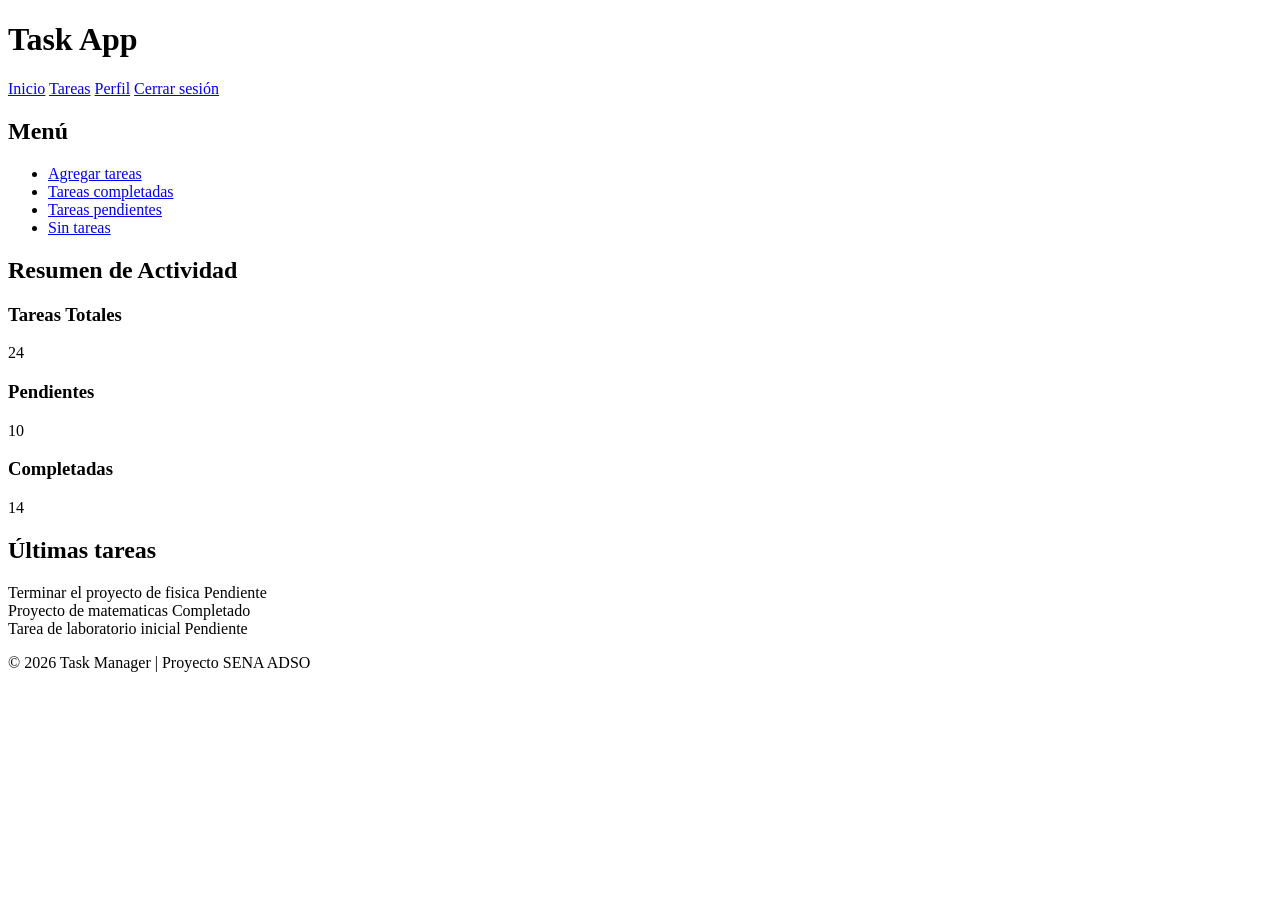
==== Contenido/index.html @ f4c388bc "feat: estructura HTML base y navegacion entre vistas" ====
<!DOCTYPE html>
<html lang="es">
<head>
  <meta charset="UTF-8" />
  <meta name="viewport" content="width=device-width, initial-scale=1.0"/>
  <title>Dashboard | Task Manager</title>
  <link rel="stylesheet" href="Styles.css">
</head>
<body>

  <header class="topbar">
    <h1>Task App</h1>
    <nav>
      <a href="#">Inicio</a>
      <a href="#">Tareas</a>
      <a href="#">Perfil</a>
      <a href="#">Cerrar sesión</a>
    </nav>
  </header>

  <main class="layout">

    <!-- Sidebar -->
    <aside class="sidebar">
      <h2>Menú</h2>
      <ul>
        <li><a href="agrear-tarea.html">Agregar tareas</a></li>
        <li><a href="tarea-completada.html">Tareas completadas</a></li>
        <li><a href="tarea-pendiente.html">Tareas pendientes</a></li>
        <li><a href="sin-tarea.html">Sin tareas</a></li>
      </ul>
    </aside>

    <!-- Contenido principal -->
    <section class="content">
      <h2>Resumen de Actividad</h2>

      <div class="cards">
        <div class="card">
          <h3>Tareas Totales</h3>
          <p>24</p>
        </div>
        <div class="card">
          <h3>Pendientes</h3>
          <p>10</p>
        </div>
        <div class="card">
          <h3>Completadas</h3>
          <p>14</p>
        </div>
      </div>

      <div class="tasks-section">
        <h2>Últimas tareas</h2>

        <div class="task">
          <span>Terminar el proyecto de fisica</span>
          <span class="status pending">Pendiente</span>
        </div>

        <div class="task">
          <span>Proyecto de matematicas</span>
          <span class="status completed">Completado</span>
        </div>

        <div class="task">
          <span>Tarea de laboratorio inicial</span>
          <span class="status pending">Pendiente</span>
        </div>

      </div>
    </section>

  </main>

  <footer class="footer">
    <p>© 2026 Task Manager | Proyecto SENA ADSO</p>
  </footer>

</body>
</html>
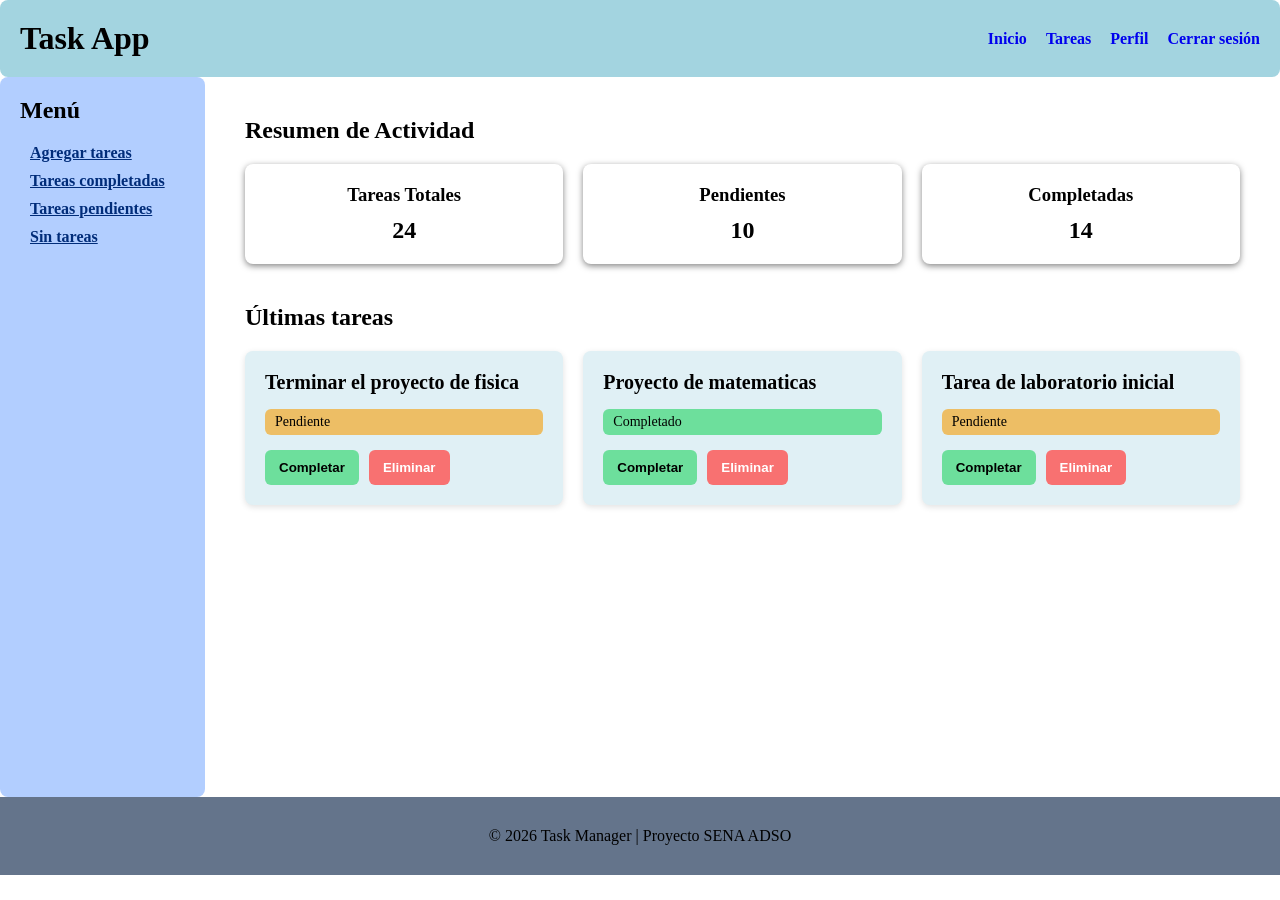
==== commit c83b1927: "tarjetas estaticas con acciones en vista principal" ====
--- a/Contenido/index.html
+++ b/Contenido/index.html
@@ -50,25 +50,39 @@
         </div>
       </div>
 
-      <div class="tasks-section">
-        <h2>Últimas tareas</h2>
+<div class="tasks-section">
+  <h2>Últimas tareas</h2>
 
-        <div class="task">
-          <span>Terminar el proyecto de fisica</span>
-          <span class="status pending">Pendiente</span>
-        </div>
+  <div class="task-list">
 
-        <div class="task">
-          <span>Proyecto de matematicas</span>
-          <span class="status completed">Completado</span>
-        </div>
+    <div class="task-card">
+      <h3>Terminar el proyecto de fisica</h3>
+      <p class="status pending">Pendiente</p>
+      <div class="task-actions">
+        <button class="btn complete-btn">Completar</button>
+        <button class="btn delete-btn">Eliminar</button>
+  </div>
+</div>
 
-        <div class="task">
-          <span>Tarea de laboratorio inicial</span>
-          <span class="status pending">Pendiente</span>
-        </div>
+ <div class="task-card">
+      <h3>Proyecto de matematicas</h3>
+      <p class="status completed">Completado</p>
+      <div class="task-actions">
+        <button class="btn complete-btn">Completar</button>
+        <button class="btn delete-btn">Eliminar</button>
+  </div>
+</div>
+ <div class="task-card">
+      <h3>Tarea de laboratorio inicial</h3>
+      <p class="status pending">Pendiente</p>
+      <div class="task-actions">
+        <button class="btn complete-btn">Completar</button>
+        <button class="btn delete-btn">Eliminar</button>
+      </div>
+    </div>
 
-      </div>
+  </div>
+</div>
     </section>
 
   </main>
--- a/Contenido/Styles.css
+++ b/Contenido/Styles.css
@@ -0,0 +1,234 @@
+*{
+    padding: 0;
+    margin: 0;
+    box-sizing: border-box 1px;
+}
+
+/* ===== Variables Globales root =====  */
+
+:root{
+    --color-primario: #a3d4e0;
+    --color-secundario: #b2ceff;
+    --color-terciario: #e0f0f5;
+    --color-blanco: #ffff;
+    --color-azul: #002c79;
+    --color-Negro:#000000;
+    --color-gris:#64748b;
+    --color-exito:#33d66fa8;
+    --color-pendiente:#f59f0b9c;
+
+    --fuente-principal: Arial, sans-serif;
+
+    --espaciado-sm:10px; /* Espacio Pequeño*/
+    --espaciado-md:20px; /* Espacio Mediano*/
+    --espaciado-lg:40px; /* Espacio Grande*/
+
+    --radio:8px;
+}
+
+.body{
+    font-family: var(--fuente-principal);
+    background: var(--color-fondo);
+}
+
+.a{
+    text-decoration: none;
+}
+
+/* ==== Header ==== */
+
+.topbar{
+    background: var(--color-primario);
+    color: var(--color-Negro);
+    padding: var(--espaciado-md);
+    display: flex;
+    justify-content: space-between;
+    align-items: center;
+    border-radius: var(--radio);
+}
+
+.topbar nav a{
+    margin-left: 15px;
+    font-weight: bold;
+    text-decoration: none;
+}
+
+/* ==== Layout ==== */
+
+.layout{
+    display: flex;
+    min-height: 80vh;
+}
+
+/* ==== Sidebar ==== */
+
+.sidebar{
+    width: 165px;
+    background: var(--color-secundario);
+    padding: var(--espaciado-md);
+    border-radius: var(--radio);
+}
+
+.sidebar h2{
+    margin-bottom: var(--espaciado-md);
+}
+
+.sidebar ul{
+    list-style: none;
+}
+
+.sidebar li{
+    margin-bottom: 10px;
+}
+
+.sidebar a{
+    color:var(--color-Negro);
+    font-weight: bold;
+    padding: var(--espaciado-sm);
+}
+
+.sidebar a{
+    color: var(--color-azul);
+}
+
+/* ====== CONTENIDO ===== */
+
+.content{
+    flex: 1;
+    padding: var(--espaciado-lg);
+}
+
+/* ====== Cards ===== */
+
+.cards{
+    display: flex;
+    gap: 20px;
+    margin: 20px 0;
+}
+
+.card{
+    background:var(--color-blanco);
+    padding:20px;
+    border-radius:var(--radio);
+    flex:1;
+    text-align:center;
+    box-shadow:0 2px 6px rgba(12, 12, 12, 0.50);
+}
+
+.card h3{
+    margin-bottom:11px;
+}
+
+.card p{
+    font-size:24px;
+    font-weight:bold;
+}
+
+/* ==== Tareas ===== */
+
+.tasks-section{
+    margin-top: var(--espaciado-lg);
+}
+
+.tasks-section > .task{
+    margin-top: var(--espaciado-sm);
+}
+
+.task{
+    background-color: var(--color-terciario);
+    padding: 9px;
+    margin-bottom: 10px;
+    border-radius: var(--radio);
+    display: flex;
+    justify-content: space-between;
+    align-items: center;
+    box-shadow:0 2px 5px rgba(0,0,0,0.08);
+}
+
+.status{
+    padding:5px 10px;
+    border-radius:6px;
+    font-size:14px;
+    color:var(--color-Negro);
+}
+
+.pending{
+    background:var(--color-pendiente);
+}
+
+.completed{
+    background:var(--color-exito);
+}
+
+/* ====== footer ====== */
+
+.footer{
+    text-align:center;
+    padding: 30px;
+    background:var(--color-gris);
+    color:var(--color-Negro);
+}
+
+/* ===== Diseño Responsive ===== */
+
+@media (max-width:768px){
+
+    .layout{
+        flex-direction:column;
+    }
+
+    .sidebar{
+        width:100%;
+        
+    }
+
+    .cards{
+        flex-direction:column;
+    }
+
+}
+.task-list{
+    display: grid;
+    grid-template-columns: repeat(auto-fit, minmax(250px, 1fr));
+    gap: 20px;
+    margin-top: 20px;
+}
+
+.task-card{
+    background: var(--color-terciario);
+    padding: 20px;
+    border-radius: var(--radio);
+    box-shadow: 0 2px 6px rgba(0,0,0,0.12);
+    display: flex;
+    flex-direction: column;
+    gap: 15px;
+}
+
+.task-card h3{
+    font-size: 20px;
+    margin: 0;
+}
+
+.task-actions{
+    display: flex;
+    gap: 10px;
+    flex-wrap: wrap;
+}
+
+.btn{
+    border: none;
+    padding: 10px 14px;
+    border-radius: 6px;
+    font-weight: bold;
+    cursor: pointer;
+}
+
+.complete-btn{
+    background: var(--color-exito);
+    color: var(--color-Negro);
+}
+
+.delete-btn{
+    background: #f87171;
+    color: var(--color-blanco);
+}
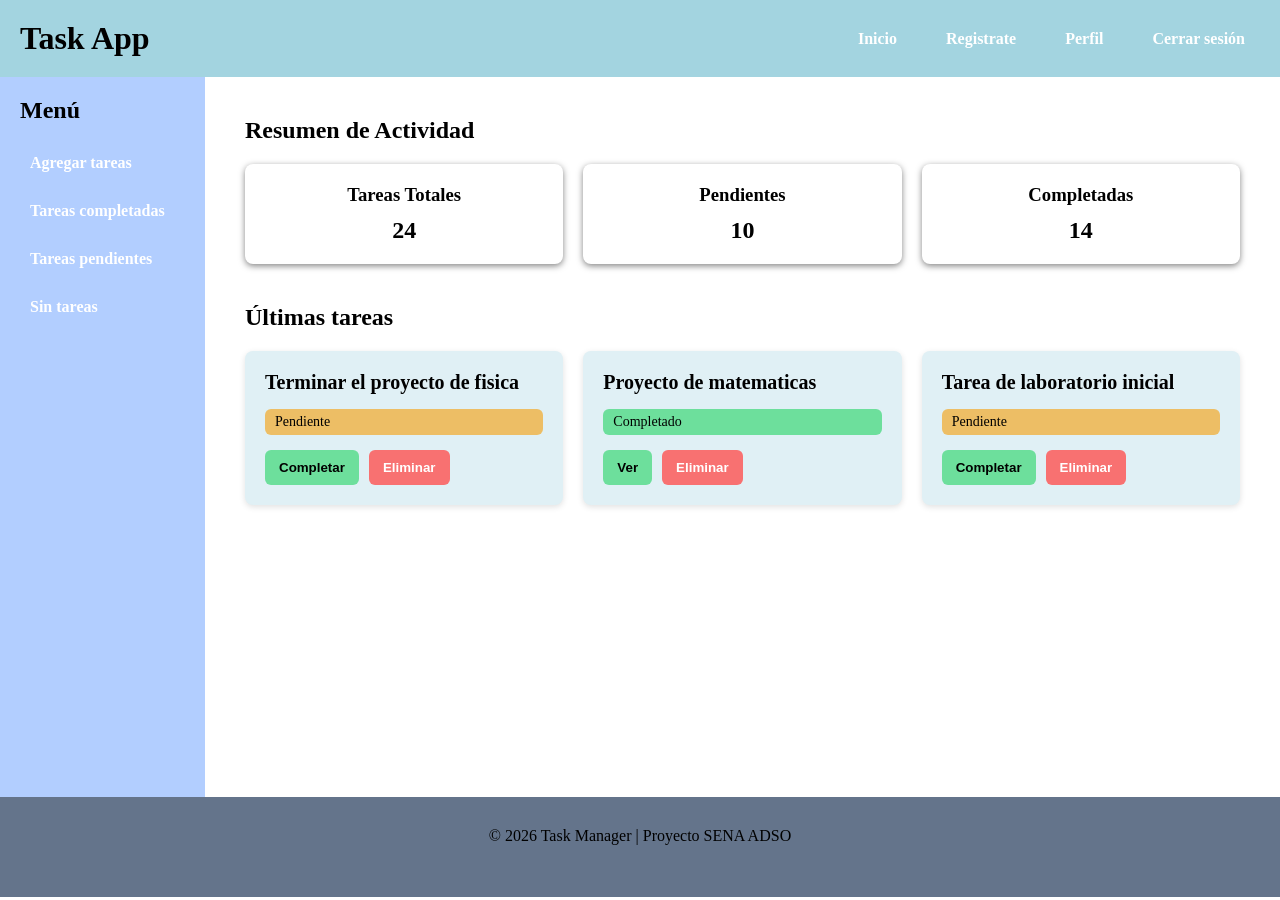
==== commit 037d9c1d: "REFACTOR: mejora de estilos en links de asside, mejora de estilos en headder, estilos a vistas de me" ====
--- a/Contenido/index.html
+++ b/Contenido/index.html
@@ -12,7 +12,7 @@
     <h1>Task App</h1>
     <nav>
       <a href="#">Inicio</a>
-      <a href="#">Tareas</a>
+      <a href="#">Registrate</a>
       <a href="#">Perfil</a>
       <a href="#">Cerrar sesión</a>
     </nav>
@@ -68,7 +68,7 @@
       <h3>Proyecto de matematicas</h3>
       <p class="status completed">Completado</p>
       <div class="task-actions">
-        <button class="btn complete-btn">Completar</button>
+        <a href="tarea-completada.html"><button class="btn complete-btn">Ver</button></a>
         <button class="btn delete-btn">Eliminar</button>
   </div>
 </div>
--- a/Contenido/Styles.css
+++ b/Contenido/Styles.css
@@ -44,13 +44,22 @@
     display: flex;
     justify-content: space-between;
     align-items: center;
-    border-radius: var(--radio);
+    box-shadow: 5px 5px 10px rgba(#3dbef1);
+    /* border-radius: var(--radio); */
 }
 
 .topbar nav a{
     margin-left: 15px;
     font-weight: bold;
     text-decoration: none;
+    padding: 15px;
+    color: var(--color-blanco);
+    transition: .3s;
+}
+
+.topbar nav a:hover {
+    color: var(--color-gris);
+    transform: scaleY(1.05);
 }
 
 /* ==== Layout ==== */
@@ -66,7 +75,7 @@
     width: 165px;
     background: var(--color-secundario);
     padding: var(--espaciado-md);
-    border-radius: var(--radio);
+    /* border-radius: var(--radio); */
 }
 
 .sidebar h2{
@@ -82,13 +91,21 @@
 }
 
 .sidebar a{
+    display: flex;
+    gap: 20px;
     color:var(--color-Negro);
     font-weight: bold;
     padding: var(--espaciado-sm);
+    text-decoration: none;
 }
 
 .sidebar a{
-    color: var(--color-azul);
+    color: var(--color-blanco);
+    transition: .3s;
+}
+
+.sidebar a:hover {
+    color: var(--color-gris);
 }
 
 /* ====== CONTENIDO ===== */
@@ -167,6 +184,7 @@
     padding: 30px;
     background:var(--color-gris);
     color:var(--color-Negro);
+    height: 40px;
 }
 
 /* ===== Diseño Responsive ===== */
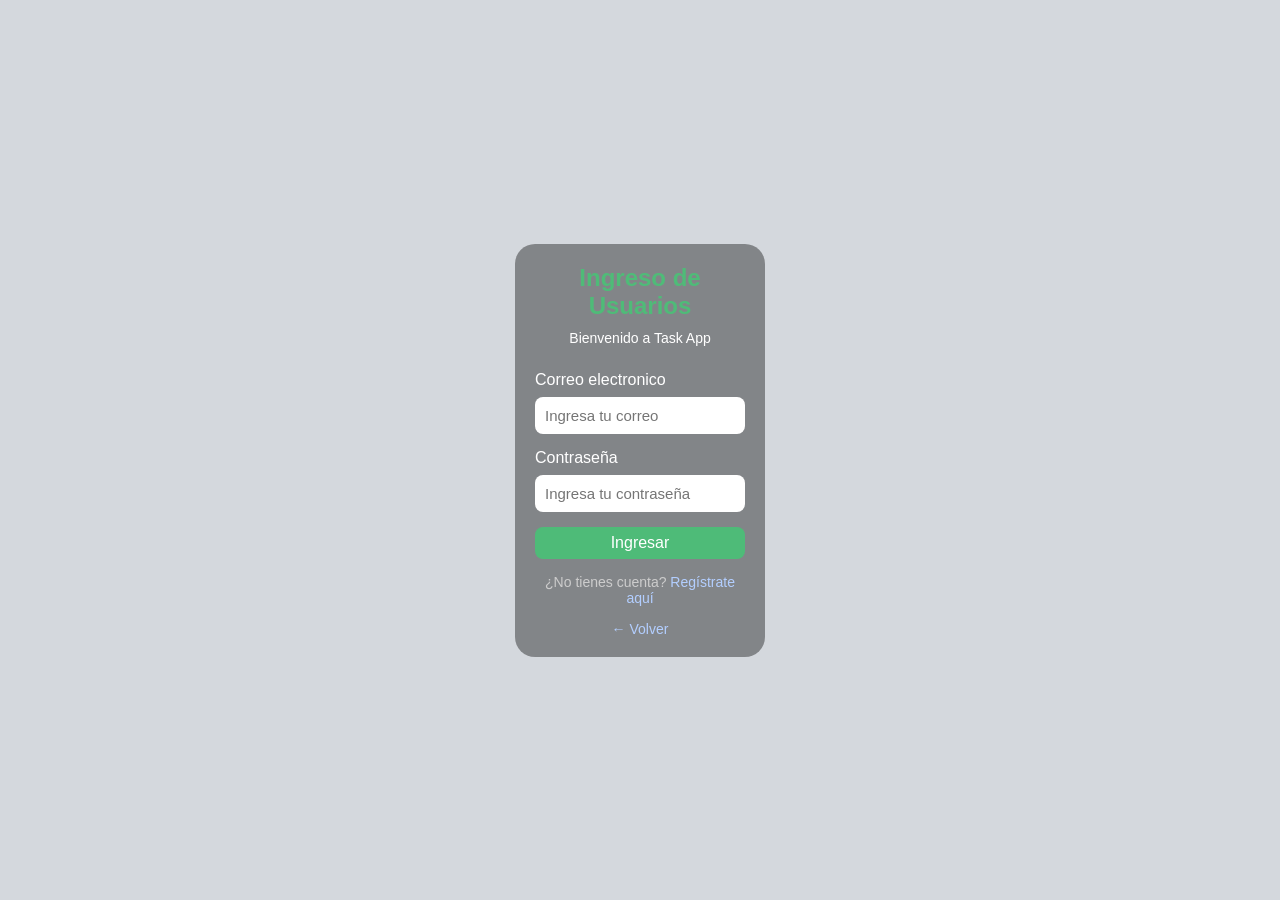
==== commit 840490eb: "feat: maquetación base con login y dashboard (HTML + CSS)" ====
--- a/Contenido/index.html
+++ b/Contenido/index.html
@@ -1,95 +1,27 @@
 <!DOCTYPE html>
 <html lang="es">
 <head>
-  <meta charset="UTF-8" />
-  <meta name="viewport" content="width=device-width, initial-scale=1.0"/>
-  <title>Dashboard | Task Manager</title>
-  <link rel="stylesheet" href="Styles.css">
+    <meta charset="UTF-8">
+    <meta name="viewport" content="width=device-width, initial-scale=1.0">
+    <title>Ingreso a Task App</title>
+    <link rel="stylesheet" href="Styles-login.css">
 </head>
 <body>
+    <div class="login" id="login">
+        <h2>Ingreso de Usuarios</h2>
+            <p class="sub">Bienvenido a Task App</p>
 
-  <header class="topbar">
-    <h1>Task App</h1>
-    <nav>
-      <a href="#">Inicio</a>
-      <a href="#">Registrate</a>
-      <a href="#">Perfil</a>
-      <a href="#">Cerrar sesión</a>
-    </nav>
-  </header>
+                <form action="dashboard.html" method="get">
+                <label for="usuario">Correo electronico</label>
+                <input type="email" id="usuario" placeholder="Ingresa tu correo" required>
 
-  <main class="layout">
+                <label for="clave">Contraseña</label>
+                <input type="password" id="clave" placeholder="Ingresa tu contraseña" required>
 
-    <!-- Sidebar -->
-    <aside class="sidebar">
-      <h2>Menú</h2>
-      <ul>
-        <li><a href="agrear-tarea.html">Agregar tareas</a></li>
-        <li><a href="tarea-completada.html">Tareas completadas</a></li>
-        <li><a href="tarea-pendiente.html">Tareas pendientes</a></li>
-        <li><a href="sin-tarea.html">Sin tareas</a></li>
-      </ul>
-    </aside>
-
-    <!-- Contenido principal -->
-    <section class="content">
-      <h2>Resumen de Actividad</h2>
-
-      <div class="cards">
-        <div class="card">
-          <h3>Tareas Totales</h3>
-          <p>24</p>
-        </div>
-        <div class="card">
-          <h3>Pendientes</h3>
-          <p>10</p>
-        </div>
-        <div class="card">
-          <h3>Completadas</h3>
-          <p>14</p>
-        </div>
-      </div>
-
-<div class="tasks-section">
-  <h2>Últimas tareas</h2>
-
-  <div class="task-list">
-
-    <div class="task-card">
-      <h3>Terminar el proyecto de fisica</h3>
-      <p class="status pending">Pendiente</p>
-      <div class="task-actions">
-        <button class="btn complete-btn">Completar</button>
-        <button class="btn delete-btn">Eliminar</button>
-  </div>
-</div>
-
- <div class="task-card">
-      <h3>Proyecto de matematicas</h3>
-      <p class="status completed">Completado</p>
-      <div class="task-actions">
-        <a href="tarea-completada.html"><button class="btn complete-btn">Ver</button></a>
-        <button class="btn delete-btn">Eliminar</button>
-  </div>
-</div>
- <div class="task-card">
-      <h3>Tarea de laboratorio inicial</h3>
-      <p class="status pending">Pendiente</p>
-      <div class="task-actions">
-        <button class="btn complete-btn">Completar</button>
-        <button class="btn delete-btn">Eliminar</button>
-      </div>
+                <button type="submit" class="btn-login">Ingresar</button>
+                <p class="registro">¿No tienes cuenta? <a href="#">Regístrate aquí</a></p>
+                <p class="registro"><a href="#portada">← Volver</a></p>
+            </form>
     </div>
-
-  </div>
-</div>
-    </section>
-
-  </main>
-
-  <footer class="footer">
-    <p>© 2026 Task Manager | Proyecto SENA ADSO</p>
-  </footer>
-
 </body>
 </html>
--- a/Contenido/Styles-login.css
+++ b/Contenido/Styles-login.css
@@ -0,0 +1,96 @@
+* {
+    padding: 0;
+    margin: 0;
+    box-sizing: border-box;
+}
+
+body {
+    background-color: #d4d8dd;
+    font-family: Arial, sans-serif;
+}
+
+.login {
+  position: fixed;
+  inset: 0;
+  margin: auto;
+  max-width: 250px;
+  height: fit-content;
+  background: rgba(0, 0, 0, 0.384);
+  padding: 20px;
+  border-radius: 20px;
+  box-shadow: 5px 5px 10px rgba(#050505e7);
+}
+
+.login h2 {
+  text-align: center;
+  margin-bottom: 10px;
+  color: #33d66fa8;
+}
+
+.login .sub {
+  text-align: center;
+  font-size: 14px;
+  margin-bottom: 25px;
+  color: #ffffff;
+}
+
+input {
+  width: 100%;
+  display: flex;
+  flex-direction: column;
+  padding: 10px;
+  margin: 8px 0 15px;
+  border: none;
+  border-radius: 8px;
+  outline: none;
+  font-size: 15px;
+}
+
+input:focus {
+  outline: 2px solid #b2ceff;
+}
+
+label {
+    color: white;
+}
+
+.registro {
+  text-align: center;
+  margin-top: 15px;
+  font-size: 14px;
+  color: #ccc;
+}
+
+.registro a {
+  color: #b2ceff;
+  text-decoration: none;
+}
+
+.registro a:hover {
+  text-decoration: underline;
+}
+
+
+.btn-login {
+  width: 100%;
+  background-color: #33d66fa8;
+  display: flex;
+  justify-content: center;
+  border: none;
+  padding: 7px;
+  border-radius: 8px;
+  color: white;
+  text-decoration: none;
+  font-size: 16px;
+  cursor: pointer;
+  transition: all 0.3s ease;
+}
+
+.btn-login:hover {
+  background-color: #b2ceff;
+  transform:translateY(5px);
+}
+
+.btn-login:active {
+  transform: scale(0.97);
+}
